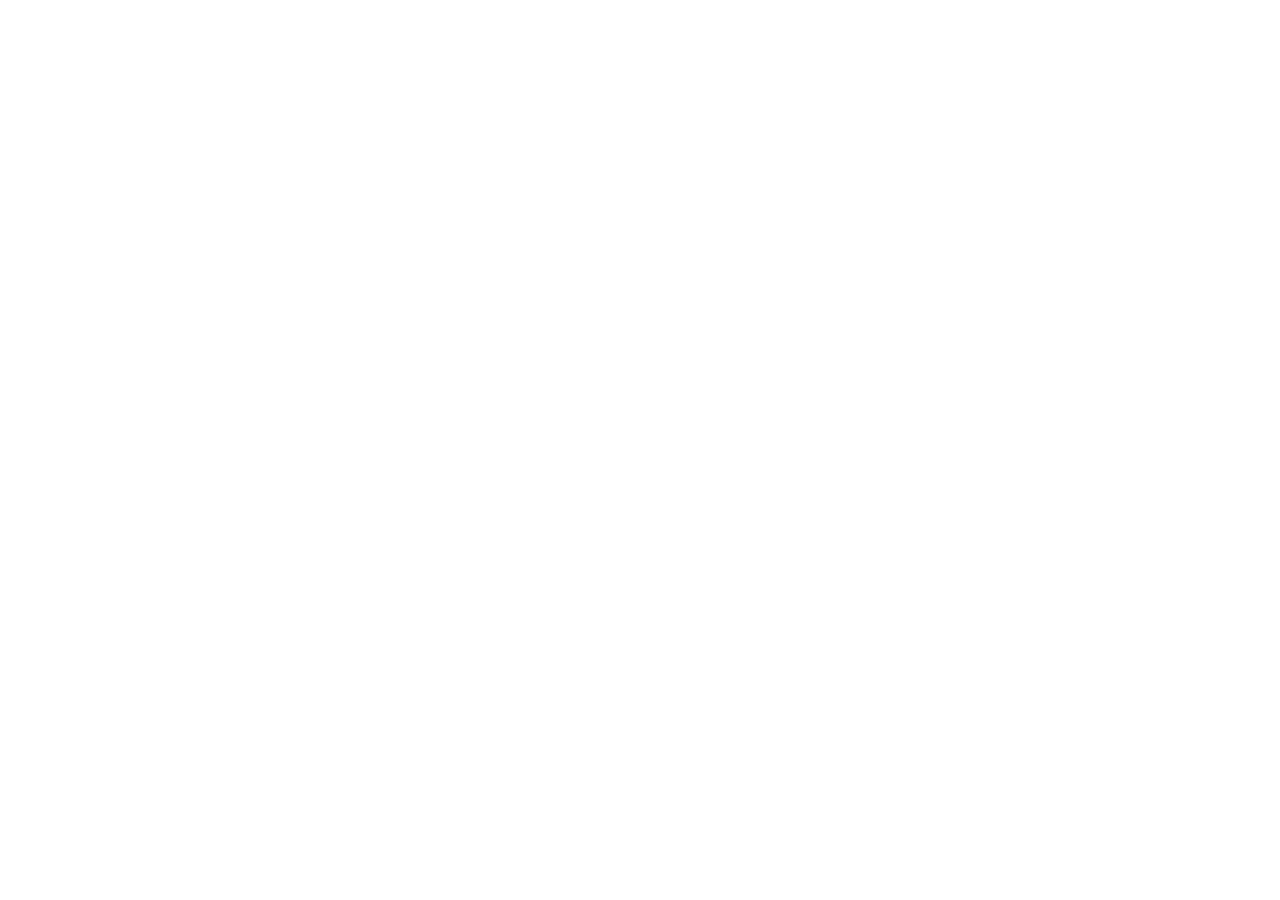
==== index.html @ 05cad772 "first commit" ====
<!doctype html>
<html lang="en">
  <head>
    <meta charset="UTF-8" />
    <meta name="viewport" content="width=device-width, initial-scale=1.0" />
    <title>Forside</title>
  </head>
  <body></body>
</html>
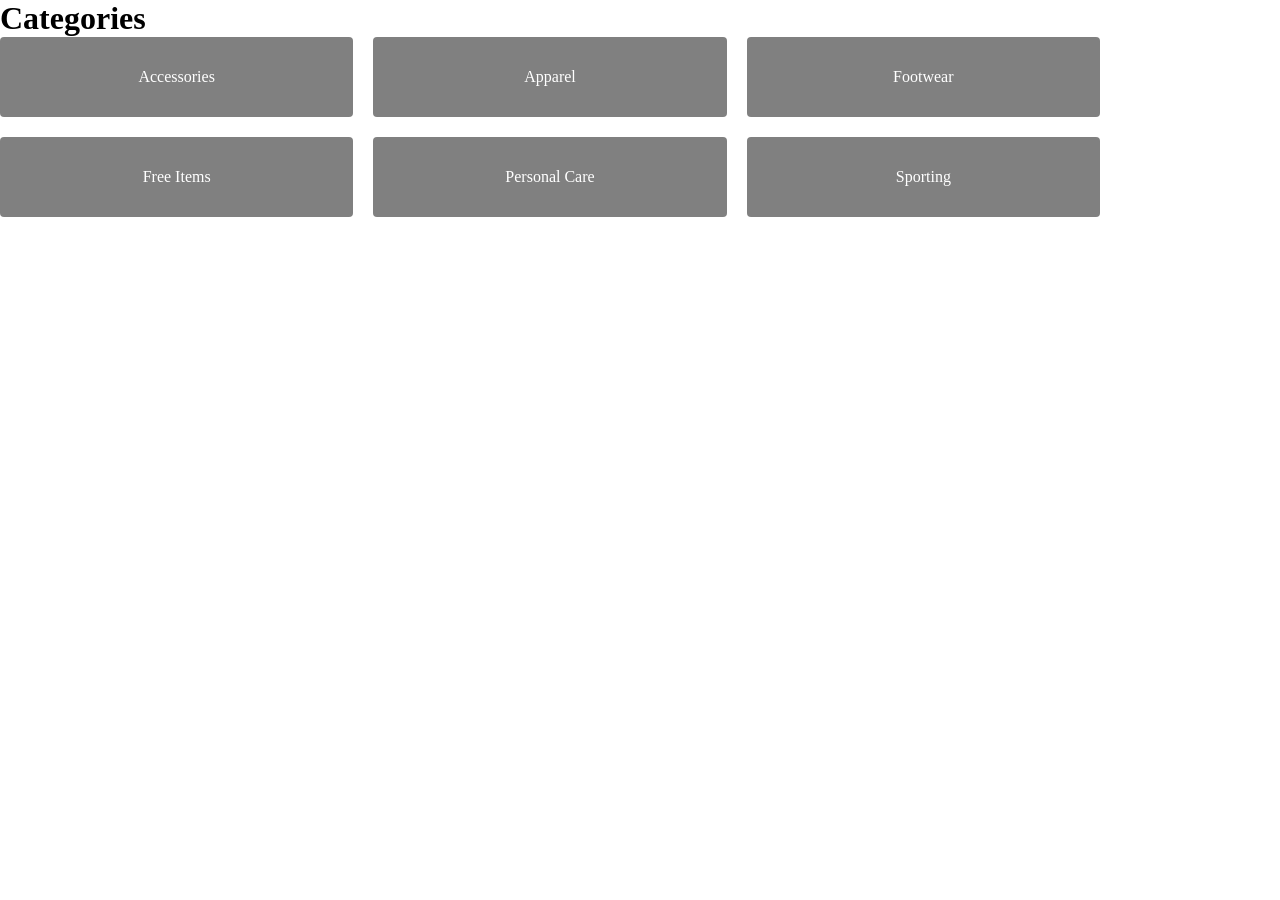
==== commit 41671910: "forside" ====
--- a/index.html
+++ b/index.html
@@ -4,6 +4,27 @@
     <meta charset="UTF-8" />
     <meta name="viewport" content="width=device-width, initial-scale=1.0" />
     <title>Forside</title>
+    <link rel="stylesheet" href="style.css" />
   </head>
-  <body></body>
+  <body>
+    <header></header>
+
+    <main>
+      <h1>Categories</h1>
+      <section class="Categories_cards">
+        <a class="category_list_container" href="productlist.html"
+          >Accessories</a
+        >
+        <a class="category_list_container" href="productlist.html">Apparel</a>
+        <a class="category_list_container" href="productlist.html">Footwear</a>
+        <a class="category_list_container" href="productlist.html"
+          >Free Items</a
+        >
+        <a class="category_list_container" href="productlist.html"
+          >Personal Care</a
+        >
+        <a class="category_list_container" href="productlist.html">Sporting</a>
+      </section>
+    </main>
+  </body>
 </html>
--- a/style.css
+++ b/style.css
@@ -0,0 +1,23 @@
+* {
+  margin: 0;
+  padding: 0;
+}
+
+.Categories_cards {
+  display: grid; /* styler layoutet for boksen */
+  grid-template-columns: 1fr 1fr 1fr; /* 3 kolonner */
+  gap: 20px; /* afstand vandret og lodret */
+  max-width: 1100px;
+}
+
+.category_list_container {
+  background-color: grey;
+  color: white;
+  height: 80px; /* boksens højde */
+  border-radius: 4px; /* runde kanter op boksen */
+  display: flex; /* centerer teksten i boksen */
+  align-items: center; /* centerer teksten lodret */
+  justify-content: center; /* centerer teksten vandret */
+  font-size: 16px;
+  text-decoration: none; /* fjerner streg under tekst */
+}
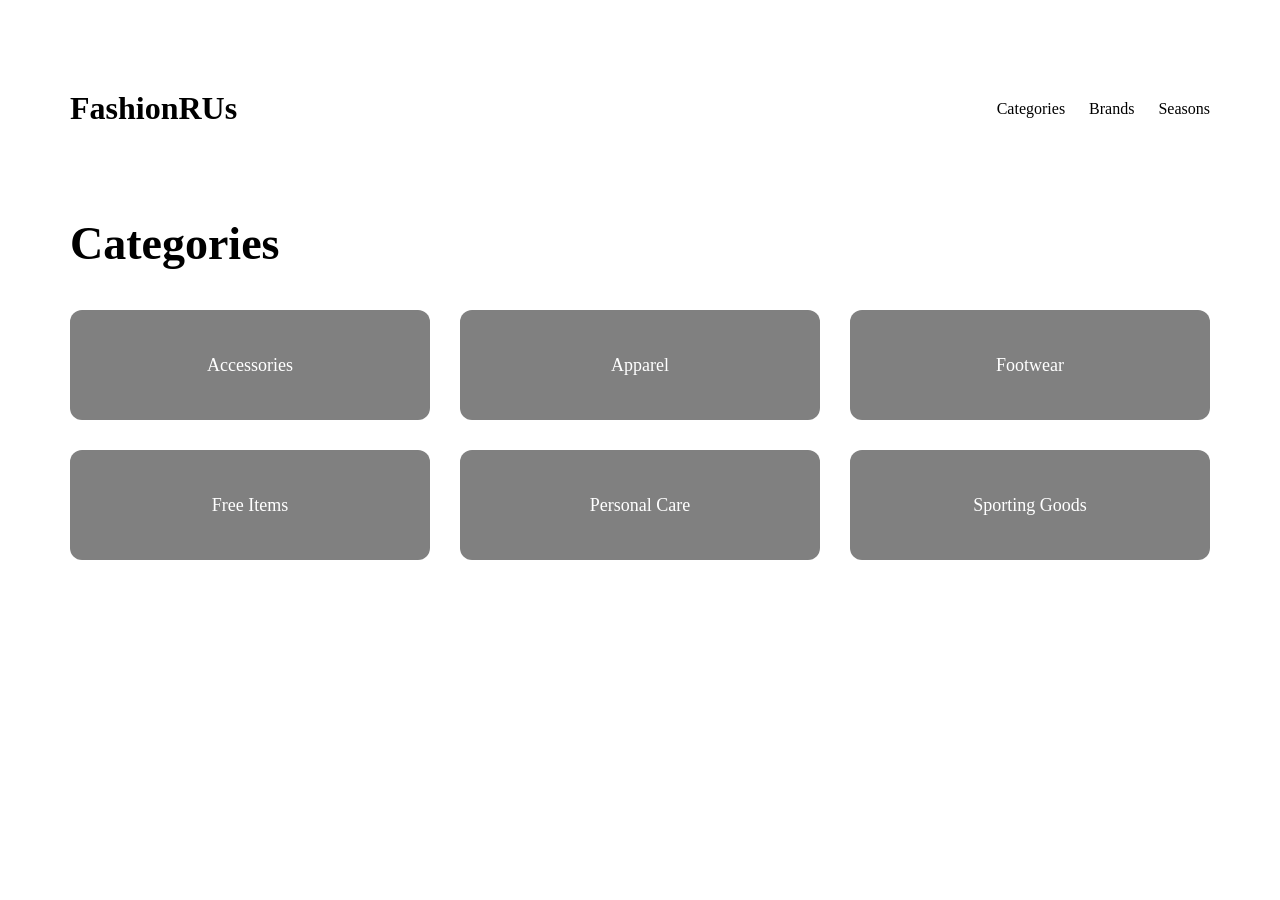
==== commit 122c7bde: "hele siden" ====
--- a/index.html
+++ b/index.html
@@ -7,10 +7,19 @@
     <link rel="stylesheet" href="style.css" />
   </head>
   <body>
-    <header></header>
+    <header>
+      <a href="index.html">
+        <h1>FashionRUs</h1>
+      </a>
+      <nav>
+        <a href="index.html">Categories</a>
+        <a href="index.html">Brands</a>
+        <a href="index.html">Seasons</a>
+      </nav>
+    </header>
 
     <main>
-      <h1>Categories</h1>
+      <h2>Categories</h2>
       <section class="Categories_cards">
         <a class="category_list_container" href="productlist.html"
           >Accessories</a
@@ -23,7 +32,9 @@
         <a class="category_list_container" href="productlist.html"
           >Personal Care</a
         >
-        <a class="category_list_container" href="productlist.html">Sporting</a>
+        <a class="category_list_container" href="productlist.html"
+          >Sporting Goods</a
+        >
       </section>
     </main>
   </body>
--- a/style.css
+++ b/style.css
@@ -1,23 +1,302 @@
+/* ALLE SIDER */
 * {
   margin: 0;
   padding: 0;
+  box-sizing: border-box;
+}
+
+header {
+  display: flex; /* lægger indhold på række */
+  justify-content: space-between; /* venstre/højre side */
+  align-items: center; /* centerer lodret */
+  padding: 90px 70px; /* luft omkring */
+}
+
+/* fjerner blå skrift og streg uden logo */
+header > a {
+  /* logo link */
+  text-decoration: none; /* fjerner streg */
+  color: black;
+}
+
+/* kategorier i højre side af header */
+nav a {
+  /* menu links */
+  margin-left: 20px; /* afstand mellem links*/
+  text-decoration: none;
+  color: black;
+}
+
+/* FORSIDE */
+main {
+  padding: 0 70px 70px; /* samme 70px i siderne */
+}
+
+main > h2 {
+  /* overskrift på forsiden*/
+  font-size: 46px;
+  font-weight: 700;
 }
 
 .Categories_cards {
   display: grid; /* styler layoutet for boksen */
   grid-template-columns: 1fr 1fr 1fr; /* 3 kolonner */
-  gap: 20px; /* afstand vandret og lodret */
-  max-width: 1100px;
+  gap: 30px; /* afstand vandret og lodret */
+  margin-top: 40px; /* luft over */
 }
 
 .category_list_container {
+  /* kategori-boks */
   background-color: grey;
   color: white;
-  height: 80px; /* boksens højde */
-  border-radius: 4px; /* runde kanter op boksen */
+  height: 110px; /* boksens højde */
+  border-radius: 12px; /* runde kanter op boksen */
+
   display: flex; /* centerer teksten i boksen */
   align-items: center; /* centerer teksten lodret */
   justify-content: center; /* centerer teksten vandret */
+
+  font-size: 18px;
+  text-decoration: none; /* fjerner streg under tekst */
+}
+
+/* layout på siden */
+.productlist main {
+  /* product-grid */
+  max-width: 1200px; /* bredde */
+  padding: 0 70px 70px; /* luft omkring */
+
+  display: grid;
+  grid-template-columns: repeat(
+    3,
+    minmax(240px, 1fr)
+  ); /* 3 fleksible kolonner */
+  gap: 70px 90px; /* afstand mellem rækker og kolonner */
+  align-items: start; /* start øverst */
+}
+
+a {
+  /* alle links */
+  text-decoration: none;
+  color: black;
+}
+
+/* overskrift over hele grid */
+.productlist main > h2 {
+  /* hovedoverskrift */
+  grid-column: 1 / -1; /* fylder alle kolonner */
+  margin: 10px 0 35px; /* luft mellem */
+  font-size: 40px;
+}
+
+.smallProduct {
+  /* product boks*/
+  position: relative; /* badges mulige */
+  padding-top: 0; /* ingen luft top */
+  padding-left: 0; /* ingen luft venstre */
+}
+
+.smallProduct img {
+  /* product billede */
+  width: 100%;
+  height: 360px;
+  object-fit: contain; /* bevare billedets format */
+  display: block; /* fjerner mellemrum */
+}
+
+/* TYPOGRAFI */
+.smallProduct h3 {
+  /* product navn */
+  margin: 14px 0 8px;
+  font-size: 20px;
+  font-weight: 800;
+  line-height: 1.2; /* linje afstand */
+  color: #111;
+}
+
+.smallProduct p {
+  /* product tekst */
+  margin: 0 0 8px; /* luft i bunden */
+  color: #111;
+}
+
+.smallProduct .product_brand {
+  /* product beskrivelse + mærke */
+  color: #b9b9b9;
+  font-size: 15px;
+  margin-bottom: 10px;
+}
+
+/* TILBUD */
+.smallProduct.onSale .discounted {
+  /* når produkt er på tilbud */
+  display: block; /* vis tilbudsinfo */
+  margin-top: 8px; /* luft over */
+  position: relative; /* gør badge muligt */
+  padding-right: 80px; /* plads til badge */
+}
+
+.smallProduct.onSale .price span {
+  /* gammel pris */
+  color: red;
+  text-decoration: line-through;
+}
+
+/* procent-badge nederst højre */
+.smallProduct.onSale .discounted p:last-child {
+  /* sidste p er rabat % */
+  position: absolute;
+  right: 0; /* til højre */
+  bottom: 0; /* nederst */
+
+  width: 50px;
+  height: 50px;
+
+  background: rgb(252, 46, 46);
+  color: black;
+
+  display: flex;
+  align-items: center; /* centerer lodret */
+  justify-content: center; /* centerer vandret */
+
+  font-weight: 700;
+  font-size: 18px;
+}
+
+/* SOLD OUT */
+.smallProduct.soldOut img {
+  /* hvis der er udsolgt */
+  opacity: 0.35; /* billede gennemsigtigt */
+}
+
+.smallProduct.soldOut::before {
+  /* product boksen, alt indhold */
+  content: "Sold Out"; /* tekst vises */
+  position: absolute; /* placeres ovenpå */
+  top: 0px;
+  left: 12px; /* lidt ind fra venstre */
+  background: #7c7c7c;
+  color: white;
+  padding: 12px 18px; /* luft indeni */
   font-size: 16px;
-  text-decoration: none; /* fjerner streg under tekst */
-}
+}
+
+/* PRODUCT.HTML */
+/* tilbage(back) link */
+body > a[href="productlist.html"] {
+  /* vælger tilbage link */
+  display: inline-block; /* margin muligt nu */
+  margin: 10px 0 0 70px;
+  color: #111;
+  text-decoration: none;
+  font-size: 18px;
+}
+
+/* PRODUCT LAYOUT */
+#productContainer {
+  /* container på product siden*/
+  display: grid;
+  grid-template-columns: 1.2fr 1fr; /* billede til venstre, tekst til højre */
+  gap: 80px; /* afstand mellem kolonner */
+  padding: 10px 70px 70px;
+  align-items: start; /* starter øverst */
+}
+
+/* Venstre side - billede */
+#productContainer figure {
+  /* element */
+  margin: 0; /* fjerner default margin */
+}
+
+.productImage {
+  /* product billede */
+  width: 100%;
+  height: auto;
+  display: block; /* fjerner mellemrum */
+}
+
+/* Højre side - tekst */
+.productDetails {
+  /* tekst kolonnen */
+  padding-top: 40px; /* skubber tekst ned */
+}
+
+.productName {
+  /* product navn */
+  margin: 0 0 25px; /* luft under */
+  font-size: 60px;
+  line-height: 1.05;
+  font-weight: 800;
+}
+
+/* Labels - Type:, Kategori: osv. */
+.bold {
+  font-weight: 700;
+}
+
+.productDetails p {
+  /* tekst linjer */
+  margin: 0 0 22px;
+  font-size: 22px;
+  line-height: 1.4;
+}
+
+/* Køb knappen */
+.buyButton {
+  /* knap */
+  margin-top: 25px;
+  padding: 14px 28px; /* størrelse */
+  font-size: 20px;
+  font-weight: 600;
+
+  background: #f1f1f1;
+  border: 0; /* fjerner kant*/
+  border-radius: 10px; /* runde hjørner */
+}
+
+/* RESPONTIVT */
+/* TABLET OG MOBIL */
+@media (max-width: 900px) {
+  /* PRODUCT.HTML */
+  #productContainer {
+    grid-template-columns: 1fr;
+  }
+
+  /* PRODUCTLIST */
+  .productlist main {
+    grid-template-columns: 1fr;
+  }
+}
+
+/* MOBIL STØRRELSE */
+@media (max-width: 600px) {
+  header {
+    padding: 20px;
+    flex-direction: column; /* logo og menu ligger sig under hinanden*/
+    align-items: flex-start; /* indhold i header i venstre side*/
+    gap: 10px; /* afstand mellem logo og menu */
+  }
+
+  main {
+    padding: 0 20px 40px; /* luft i siderne og bunden */
+  }
+
+  #productContainer {
+    gap: 30px; /* afstand mellem billede og tekst under hinanden */
+    padding: 20px; /* luft rundt om hele produkt-indholdet */
+  }
+
+  .productName {
+    font-size: 34px; /* mindre titel så den passer på mobil */
+  }
+
+  .productDetails p {
+    /* tekst-linjer */
+    font-size: 18px;
+  }
+
+  .buyButton {
+    /* køb knap */
+    width: 100%; /* knappen fylder hele bredden på mobil */
+  }
+}
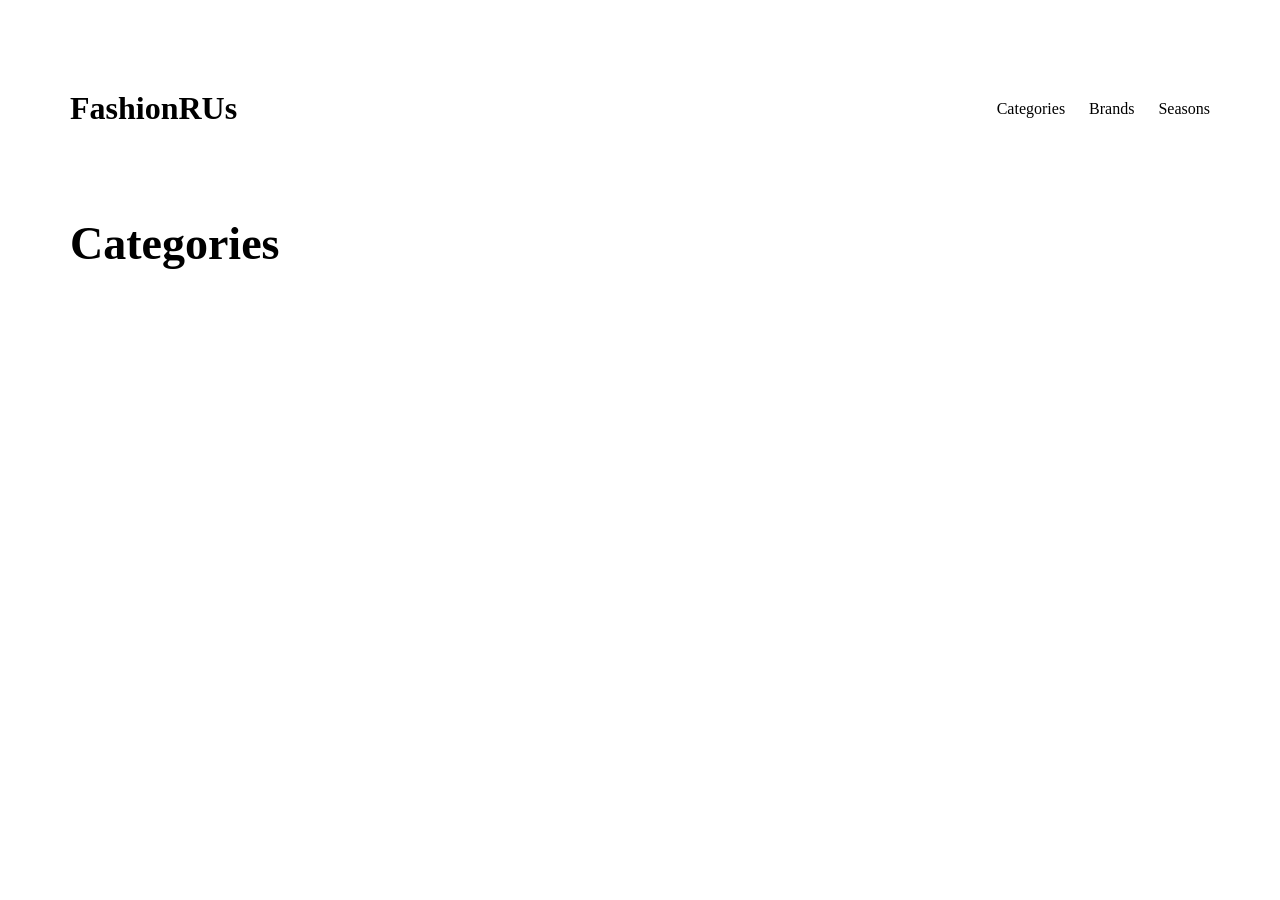
==== commit 3ad56455: "js" ====
--- a/index.html
+++ b/index.html
@@ -3,6 +3,7 @@
   <head>
     <meta charset="UTF-8" />
     <meta name="viewport" content="width=device-width, initial-scale=1.0" />
+    <script src="js/index.js" defer></script>
     <title>Forside</title>
     <link rel="stylesheet" href="style.css" />
   </head>
@@ -20,8 +21,8 @@
 
     <main>
       <h2>Categories</h2>
-      <section class="Categories_cards">
-        <a class="category_list_container" href="productlist.html"
+      <section class="categories_cards">
+        <!-- <a class="category_list_container" href="productlist.html"
           >Accessories</a
         >
         <a class="category_list_container" href="productlist.html">Apparel</a>
@@ -34,7 +35,7 @@
         >
         <a class="category_list_container" href="productlist.html"
           >Sporting Goods</a
-        >
+        > -->
       </section>
     </main>
   </body>
--- a/style.css
+++ b/style.css
@@ -38,7 +38,7 @@
   font-weight: 700;
 }
 
-.Categories_cards {
+.categories_cards {
   display: grid; /* styler layoutet for boksen */
   grid-template-columns: 1fr 1fr 1fr; /* 3 kolonner */
   gap: 30px; /* afstand vandret og lodret */
